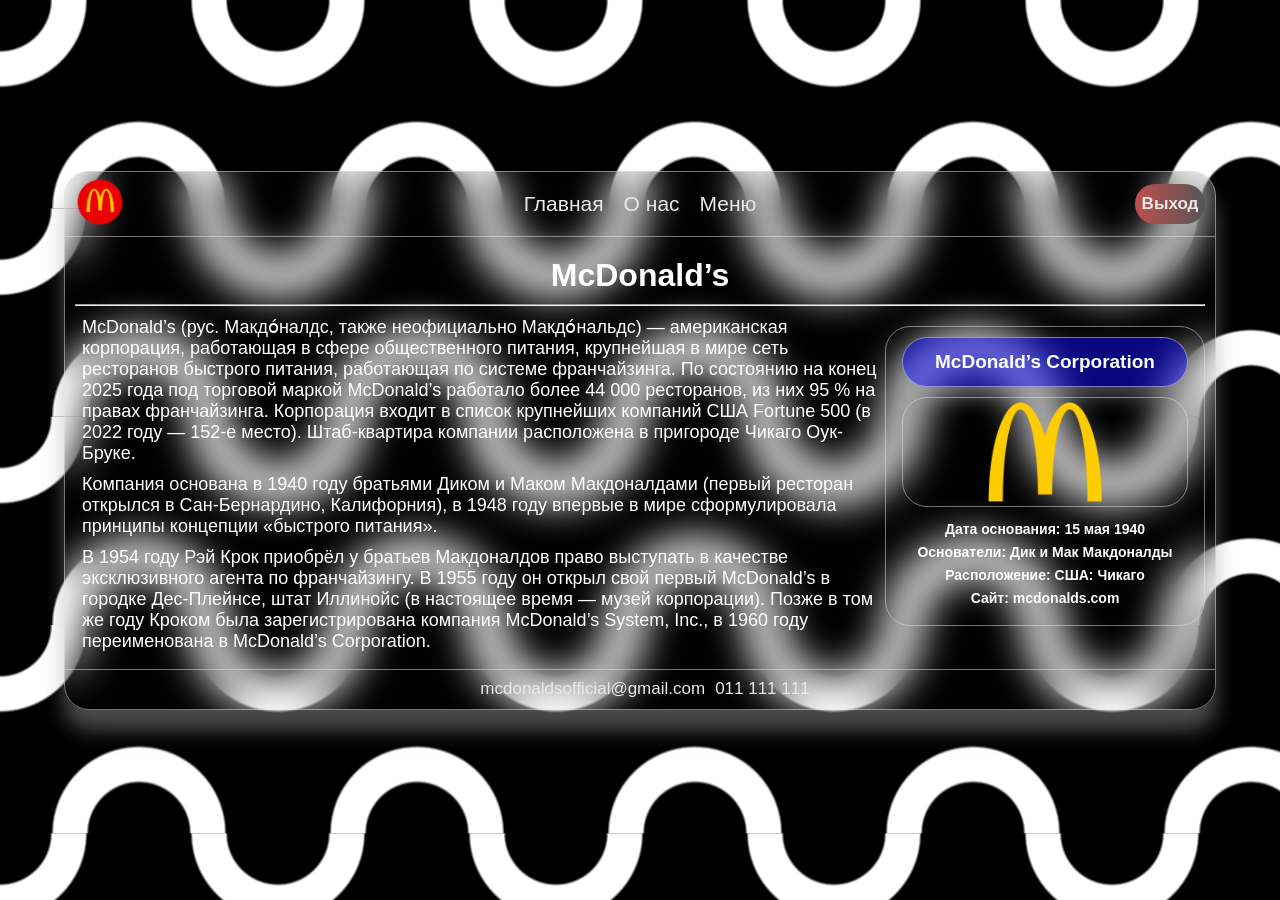
==== about.html @ 876208b8 "index.html + main.html + about.html + README.md" ====
<!DOCTYPE html>
<html lang="en">

<head>
    <meta charset="UTF-8">
    <meta name="viewport" content="width=device-width, initial-scale=1.0">
    <title>McDonalds | О нас</title>
    <link rel="stylesheet" href="about.css">
    <link rel="icon" href="./img/icon.png">
</head>

<body>
    <main class="main">
        <header class="header">
            <a href="main.html">
                <img class="icon" src="./img/icon.png" alt="Иконка">
            </a>
            <nav class="nav">
                <a href="main.html" class="nav-link">Главная</a>
                <a href="about.html" class="nav-link">О нас</a>
                <a href="#" class="nav-link">Меню</a>
            </nav>
            <button class="back-btn">
                <a href="index.html" class="back-link">Выход</a>
            </button>
        </header>
        <div class="content">
            <h1 class="title">McDonald’s</h1>
            <hr>
            <div class="text-infobox-wrapper">
                <div class="infobox">
                    <div class="infobox-title-div-wrapper">
                        <div class="infobox-title-div">
                            <p class="infobox-title">McDonald’s Corporation</p>
                        </div>
                    </div>
                    <div class="infobox-icon-wrapper">
                        <div class="infobox-icon-div">
                            <img class="infobox-icon" src="./img/infobox-icon.webp">
                        </div>
                    </div>
                    <div class="lists-wrapper">
                        <p class="list">Дата основания: 15 мая 1940</p>
                        <p class="list">Основатели: Дик и Мак Макдоналды</p>
                        <p class="list">Расположение: США: Чикаго</p>
                        <p class="list">Сайт: <a href="https://www.mcdonalds.com/us/en-us.html" class="list-link" target="_blank">	mcdonalds.com</a></p>
                    </div>
                </div>
                <p class="text">McDonald’s (рус. Макдо́налдс, также неофициально Макдо́нальдс) — американская
                    корпорация, работающая в сфере общественного питания, крупнейшая в мире сеть ресторанов быстрого
                    питания, работающая по системе франчайзинга. По состоянию на конец 2025 года под торговой
                    маркой McDonald’s работало более 44 000 ресторанов, из них 95 % на правах франчайзинга.
                    Корпорация входит в список крупнейших компаний США Fortune 500 (в 2022 году — 152-е место).
                    Штаб-квартира компании расположена в пригороде Чикаго Оук-Бруке.
                </p>
                <p class="text">Компания основана в 1940 году братьями Диком и Маком Макдоналдами (первый ресторан
                    открылся в Сан-Бернардино, Калифорния), в 1948 году впервые в мире сформулировала принципы
                    концепции «быстрого питания».
                </p>
                <p class="text">
                    В 1954 году Рэй Крок приобрёл у братьев Макдоналдов право выступать в качестве эксклюзивного
                    агента по франчайзингу. В 1955 году он открыл свой первый McDonald’s в городке Дес-Плейнсе, штат
                    Иллинойс (в настоящее время — музей корпорации). Позже в том же году Кроком была
                    зарегистрирована компания McDonald’s System, Inc., в 1960 году переименована в McDonald’s
                    Corporation.
                </p>
            </div>
        </div>
        <footer class="footer">
            <div class="info-footer">
                <p class="info-email">mcdonaldsofficial@gmail.com</p>
                <p class="info-tel">011 111 111</p>
            </div>
        </footer>
    </main>
    <script src="about.js" defer></script>
</body>

</html>
---- about.css ----
*,
*::after,
*::before {
    margin: 0;
    padding: 0;
    box-sizing: border-box;
    font-family: sans-serif;
}

:root {
    --border: rgba(230, 228, 228, 0.5);
}

body {
    background: url(./img/body.png);
    min-height: 100vh;
    display: flex;
    justify-content: center;
    align-items: center;
}

.main {
    opacity: 0;
    margin-top: 40px;
    margin-bottom: 20px;
    width: 90%;
    min-height: 500px;
    display: flex;
    flex-direction: column;
    justify-content: center;
    align-items: center;
    border: 1px solid var(--border);
    border-radius: 25px;
    backdrop-filter: blur(20px);
    box-shadow: 0px 20px 20px 0px rgba(150, 150, 150, 0.5);
    transition: all 0.7s ease;
}

.header {
    width: 100%;
    min-height: 40px;
    border-bottom: 1px solid var(--border);
    display: flex;
    justify-content: space-between;
    align-items: center;
    padding-left: 10px;
    padding-right: 10px;
    padding-top: 5px;
    padding-bottom: 5px;
}

.icon {
    width: 50px;
    height: 50px;
    object-fit: contain;
}

.nav {
    display: flex;
}

.nav-link {
    color: #ede7e7;
    font-weight: normal;
    font-size: 21px;
    text-decoration: none;
    margin-left: 20px;
    position: relative;
}

.nav-link::after {
    content: '';
    position: absolute;
    background: #ede7e7;
    width: 100%;
    height: 1px;
    bottom: 0;
    left: 0;
    transform: scaleX(0);
    transition: all 0.3s ease;
}

.nav-link:hover::after {
    transform: scaleX(1);
}

.back-btn {
    width: 70px;
    height: 40px;
    background: linear-gradient(to right, #c24e4e, #555555);
    border: none;
    outline: none;
    border-radius: 30px;
    cursor: pointer;
    transition: all 0.3s ease;
}

.back-btn:hover {
    box-shadow: 0px 2px 20px 0px #333333;
}

.back-link {
    color: #ede7e7;
    text-decoration: none;
    font-size: 17px;
    font-weight: bold;
}

.content {
    width: 100%;
    padding: 10px;
    flex: 1;
}

.title {
    color: white;
    text-align: center;
    margin-top: 10px;
    margin-bottom: 10px;
}

.infobox {
    float: right;
    margin-top: 10px;
    width: 320px;
    min-height: 300px;
    border: 1px solid var(--border);
    border-radius: 25px;
}

.infobox-title-div-wrapper {
    display: flex;
    justify-content: center;
}

.infobox-title-div {
    width: 90%;
    min-height: 50px;
    margin-top: 10px;
    background: rgba(17, 13, 252, 0.5);
    box-shadow: 0px 10px 20px 0px rgba(150, 150, 150, 0.5);
    border: 1px solid var(--border);
    border-radius: 25px;
    display: flex;
    justify-content: center;
    align-items: center;
    color: white;
    font-size: 19px;
    font-weight: bold;
}

.infobox-icon-div {
    width: 90%;
    min-height: 110px;
    border: 1px solid var(--border);
    display: flex;
    justify-content: center;
    align-items: center;
    margin-top: 10px;
    border-radius: 25px;
}

.infobox-icon-wrapper {
    display: flex;
    justify-content: center;
}

.infobox-icon {
    width: 80%;
    height: 100px;
    object-fit: contain;
}

.lists-wrapper {
    display: flex;
    align-items: center;
    flex-direction: column;
    margin-top: 7px;
}

.list {
    color: white;
    font-size: 14px;
    font-weight: bold;
    margin-top: 7px;
}

.list-link {
    color: white;
    text-decoration: none;
    position: relative;
}

.list-link::after {
    position: absolute;
    content: '';
    width: 100%;
    height: 1px;
    background: white;
    bottom: 0;
    left: 0;
    transform: scaleX(0);
    transition: all 0.5s ease;
}

.list-link:hover::after {
    transform: scaleX(1);
}

.text {
    color: white;
    font-size: 18px;
    font-weight: normal;
    margin: 7px;
    margin-top: 10px;
}

.footer {
    width: 100%;
    min-height: 40px;
    border-top: 1px solid var(--border);
    display: flex;
    justify-content: center;
    align-items: center;
    padding-left: 10px;
    padding-right: 10px;
}

.info-footer {
    display: flex;
}

.info-email {
    color: #ede7e7;
    margin-left: 10px;
    font-size: 17px;
    font-weight: normal;
}

.info-tel {
    color: #ede7e7;
    margin-left: 10px;
    font-size: 17px;
    font-weight: normal;
}
@media(max-width:700px){
    .text-infobox-wrapper{
        display: flex;
        flex-direction: column;
    }
    .infobox{
        width: 100%;
    }
}

@media(max-width:570px) {
    .title {
        font-size: 28px;
    }

    .header {
        justify-content: center;
        flex-direction: column;
        gap: 10px;
    }
}

@media(max-width:500px) {
    .info-footer {
        flex-direction: column;
    }

    .info-email {
        margin-top: 10px;
    }

    .info-tel {
        text-align: center;
        margin-top: 10px;
        margin-bottom: 10px;
    }
}

@media(max-width:400px) {
    .title {
        font-size: 24px;
    }
}
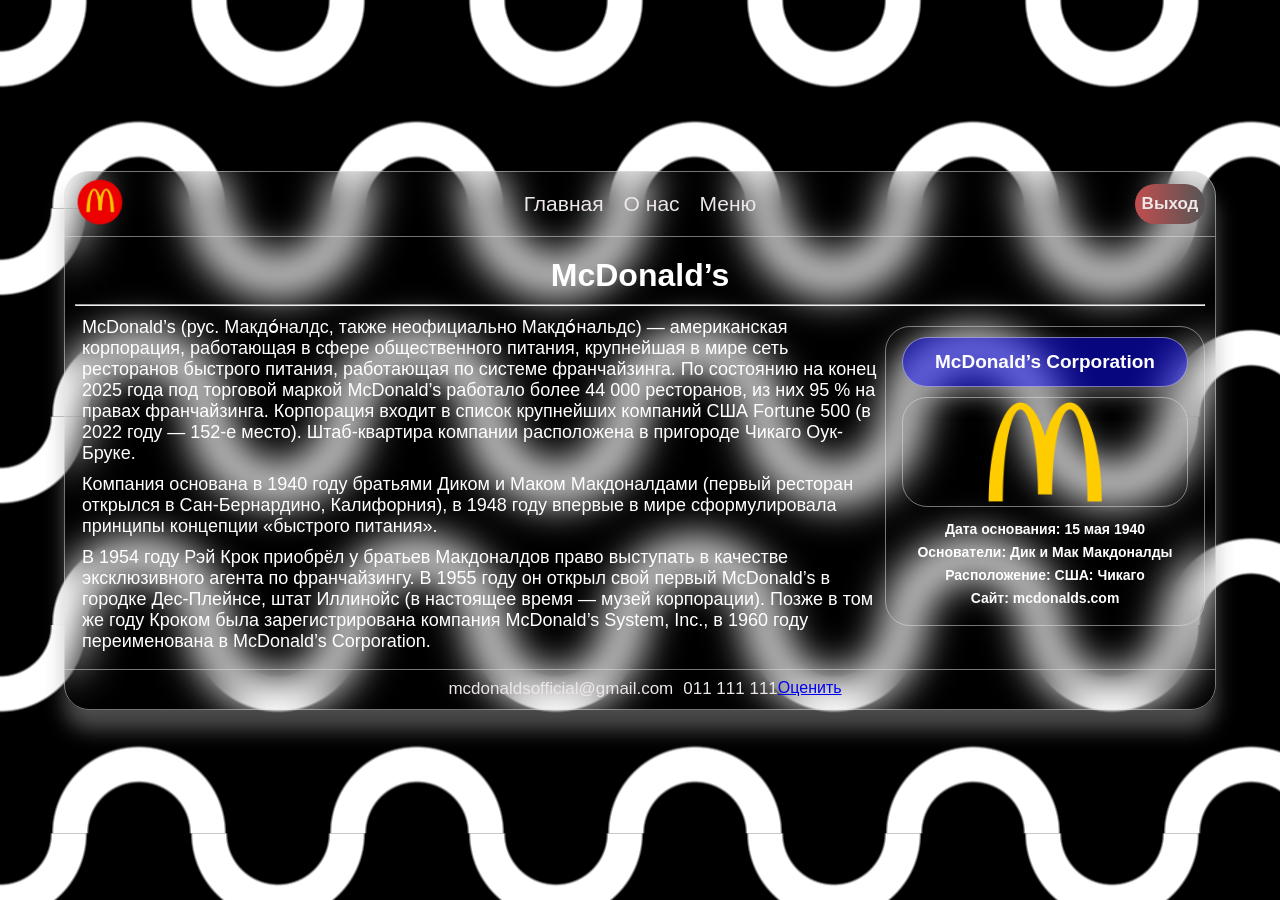
==== commit 2bcd4d7f: "add raiting" ====
--- a/about.html
+++ b/about.html
@@ -18,7 +18,7 @@
             <nav class="nav">
                 <a href="main.html" class="nav-link">Главная</a>
                 <a href="about.html" class="nav-link">О нас</a>
-                <a href="#" class="nav-link">Меню</a>
+                <a href="menu.html" class="nav-link">Меню</a>
             </nav>
             <button class="back-btn">
                 <a href="index.html" class="back-link">Выход</a>
@@ -43,7 +43,8 @@
                         <p class="list">Дата основания: 15 мая 1940</p>
                         <p class="list">Основатели: Дик и Мак Макдоналды</p>
                         <p class="list">Расположение: США: Чикаго</p>
-                        <p class="list">Сайт: <a href="https://www.mcdonalds.com/us/en-us.html" class="list-link" target="_blank">	mcdonalds.com</a></p>
+                        <p class="list">Сайт: <a href="https://www.mcdonalds.com/us/en-us.html" class="list-link"
+                                target="_blank"> mcdonalds.com</a></p>
                     </div>
                 </div>
                 <p class="text">McDonald’s (рус. Макдо́налдс, также неофициально Макдо́нальдс) — американская
@@ -70,6 +71,7 @@
             <div class="info-footer">
                 <p class="info-email">mcdonaldsofficial@gmail.com</p>
                 <p class="info-tel">011 111 111</p>
+                <a href="rating.html" target="_blank" class="footer-link">Оценить</a>
             </div>
         </footer>
     </main>
--- a/about.css
+++ b/about.css
@@ -243,12 +243,14 @@
     font-size: 17px;
     font-weight: normal;
 }
-@media(max-width:700px){
-    .text-infobox-wrapper{
+
+@media(max-width:700px) {
+    .text-infobox-wrapper {
         display: flex;
         flex-direction: column;
     }
-    .infobox{
+
+    .infobox {
         width: 100%;
     }
 }
